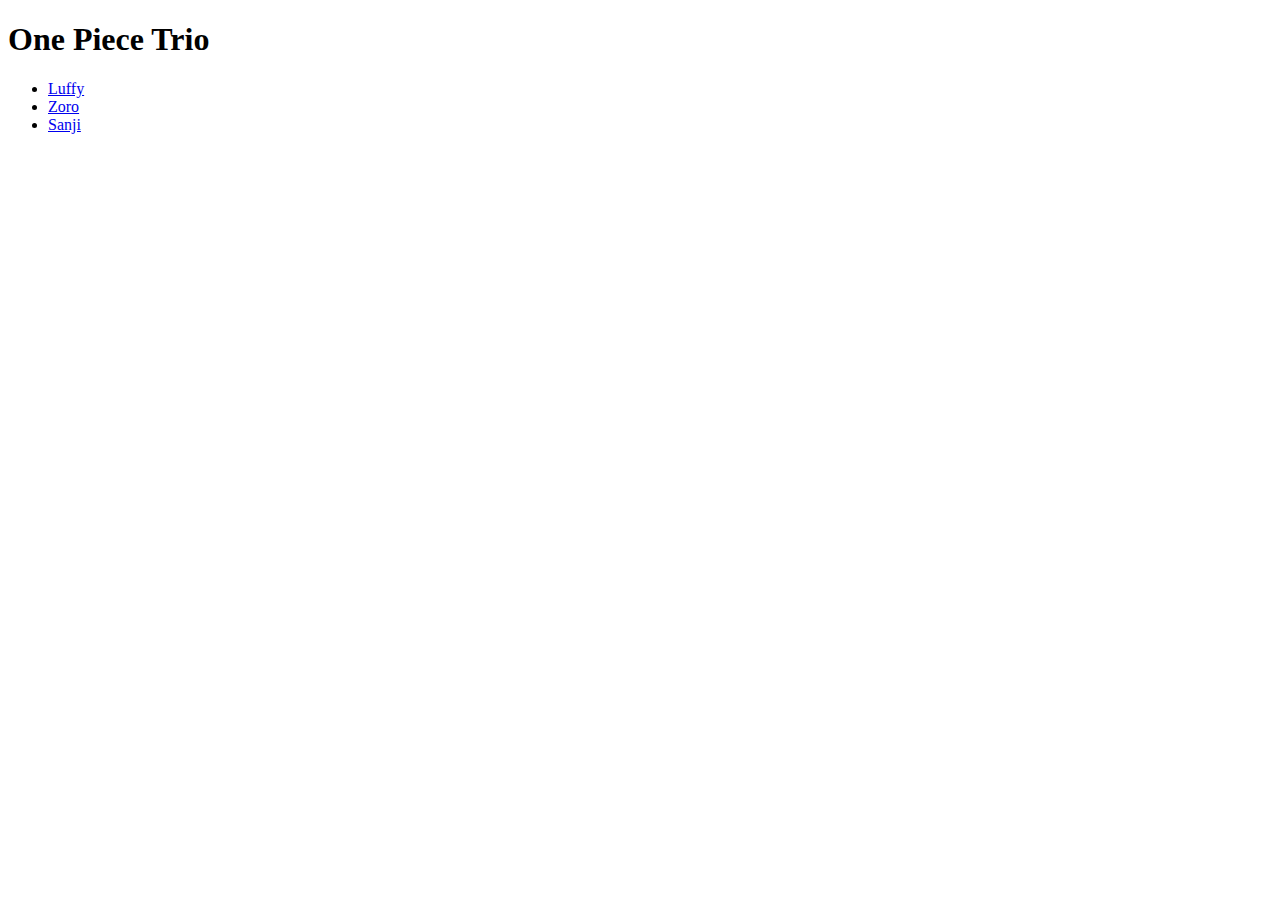
==== index.html @ cd6e3894 "Add files via upload" ====
<!DOCTYPE html>
<html lang="en">

<head>
    <meta charset="UTF-8">
    <meta name="viewport" content="width=device-width, initial-scale=1.0">
    <title>One Piece</title>
</head>

<body>
    <h1>One Piece Trio</h1>
    <ul>
        <li><a href="luffy.html">Luffy</a></li>
        <li><a href="zoro.html">Zoro</a></li>
        <li><a href="sanji.html">Sanji</a></li>
    </ul>
</body>

</html>
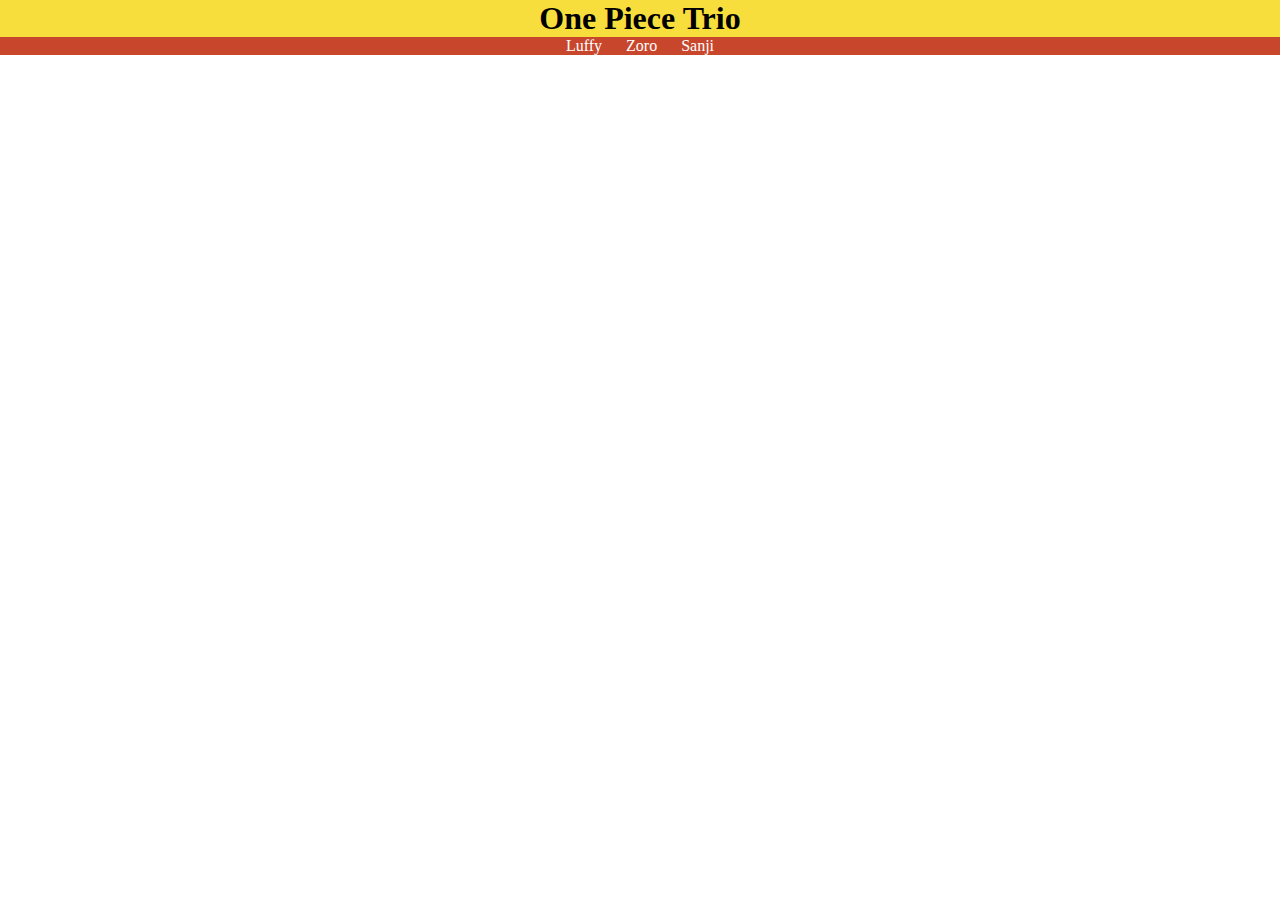
==== commit ea962800: "Added some styling at homepage" ====
--- a/index.html
+++ b/index.html
@@ -5,6 +5,7 @@
     <meta charset="UTF-8">
     <meta name="viewport" content="width=device-width, initial-scale=1.0">
     <title>One Piece</title>
+    <link rel="stylesheet" href="home.css">
 </head>
 
 <body>
--- a/home.css
+++ b/home.css
@@ -0,0 +1,28 @@
+* {
+    margin: 0px;
+    padding: 0px;
+}
+
+h1 {
+    background-color: #f8de3c;
+    display: flex;
+    justify-content: center;
+}
+
+ul {
+    display: flex;
+    flex-direction: row;
+    gap: 1.5em;
+    background-color: #c8472c;
+    list-style-type: none;
+    justify-content: center;
+}
+
+li:hover {
+    background-color: #777;
+}
+
+a {
+    text-decoration: none;
+    color: white;
+}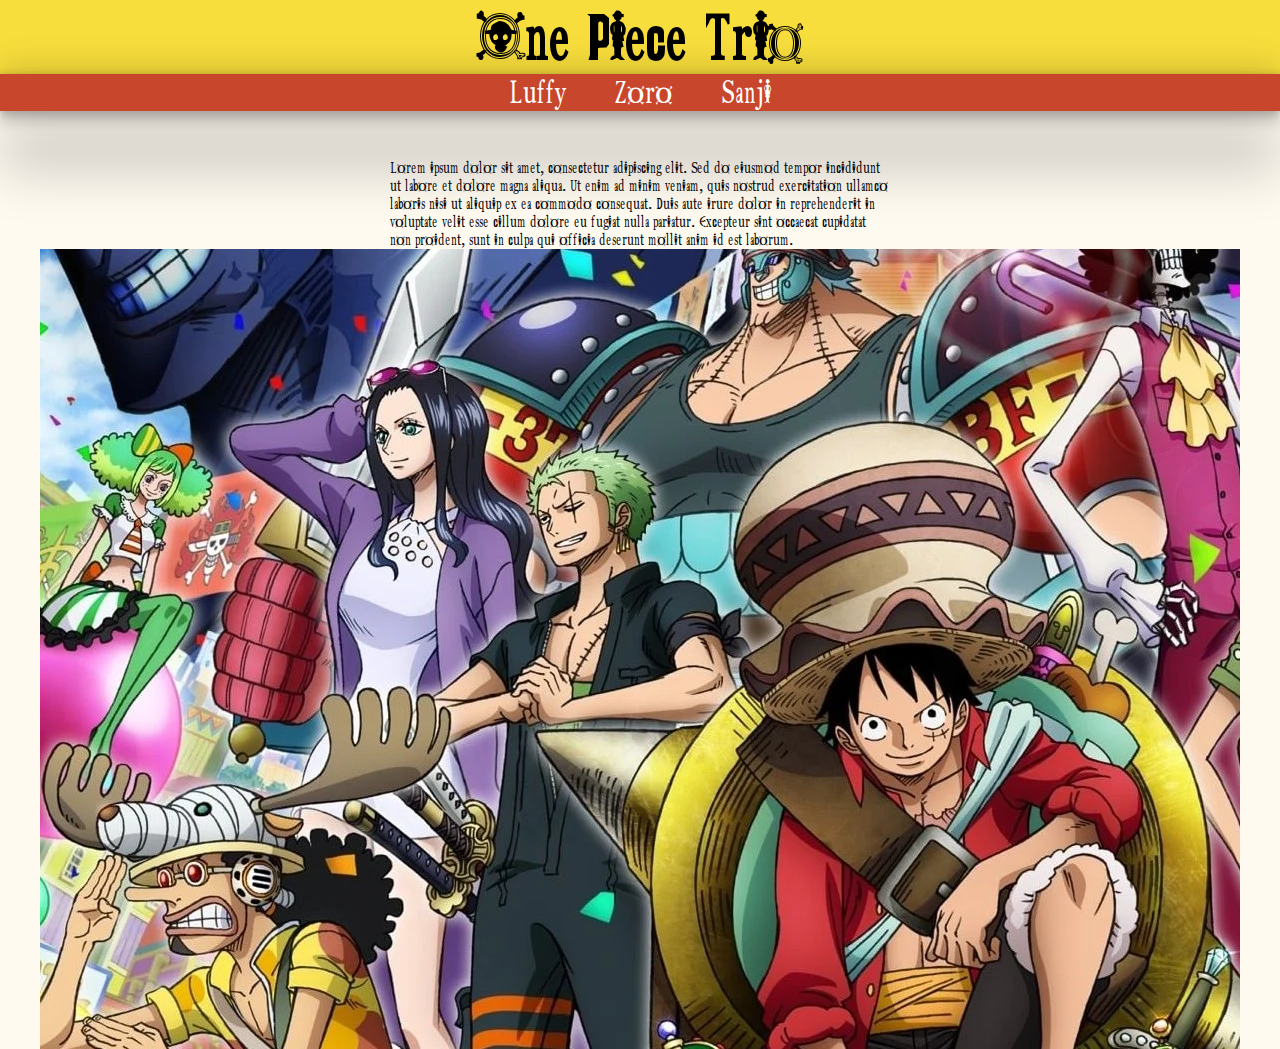
==== commit 533e16d6: "Added slider" ====
--- a/index.html
+++ b/index.html
@@ -15,6 +15,32 @@
         <li><a href="zoro.html">Zoro</a></li>
         <li><a href="sanji.html">Sanji</a></li>
     </ul>
+    <div class="card">
+        <p>Lorem ipsum dolor sit amet, consectetur adipiscing elit. Sed do eiusmod tempor incididunt ut labore et dolore
+            magna aliqua. Ut enim ad minim veniam, quis nostrud exercitation ullamco laboris nisi ut aliquip ex ea
+            commodo
+            consequat. Duis aute irure dolor in reprehenderit in voluptate velit esse cillum dolore eu fugiat nulla
+            pariatur. Excepteur sint occaecat cupidatat non proident, sunt in culpa qui officia deserunt mollit anim id
+            est
+            laborum.</p>
+    </div>
+    <div class="slider-frame">
+        <div class="slide-images">
+            <div class="img-container">
+                <img src="images/1.webp">
+            </div>
+            <div class="img-container">
+                <img src="images/2.jpg">
+            </div>
+            <div class="img-container">
+                <img src="images/3.webp">
+            </div>
+            <div class="img-container">
+                <img src="images/4.webp">
+            </div>
+        </div>
+    </div>
+
 </body>
 
 </html>--- a/home.css
+++ b/home.css
@@ -1,21 +1,39 @@
+@font-face {
+    font-family: 'One Piece';
+    src: url('onepiece.ttf') format('truetype');
+    font-weight: normal;
+    font-style: normal;
+}
+
 * {
-    margin: 0px;
-    padding: 0px;
+    margin: 0;
+    padding: 0;
+}
+
+body {
+    font-family: 'One Piece', Arial, sans-serif;
+    display: flex;
+    flex-direction: column;
+    align-items: center;
 }
 
 h1 {
-    background-color: #f8de3c;
     display: flex;
     justify-content: center;
+    width: 100%;
+    background-color: #f8de3c;
+    font-size: 4em;
 }
 
 ul {
     display: flex;
-    flex-direction: row;
     gap: 1.5em;
     background-color: #c8472c;
+    width: 100%;
+    justify-content: center;
     list-style-type: none;
-    justify-content: center;
+    font-size: 2em;
+    box-shadow: rgba(0, 0, 0, 0.25) 0px 54px 55px, rgba(0, 0, 0, 0.12) 0px -12px 30px, rgba(0, 0, 0, 0.12) 0px 4px 6px, rgba(0, 0, 0, 0.17) 0px 12px 13px, rgba(0, 0, 0, 0.09) 0px -3px 5px;
 }
 
 li:hover {
@@ -25,4 +43,56 @@
 a {
     text-decoration: none;
     color: white;
+}
+
+.card {
+    padding-top: 3em;
+    width: 500px;
+}
+
+/*slider style*/
+body{
+    padding: 0;
+    margin: 0;
+    background-color: floralwhite;
+}
+
+.slider-frame{
+    overflow: hidden;
+    height: 800px;
+    width: 1200px;
+}
+
+/*slide animation*/
+@-webkit-keyframes slide_animation{
+    0% {left:0px;}
+    10% {left:0px;}
+    20% {left:1200px;}
+    30% {left:1200px;}
+    40% {left:2400px;}
+    50% {left:2400px;}
+    60% {left:1200px;}
+    70% {left:1200px;}
+    80% {left:0px;}
+    90% {left:0px;}
+    100% {left:0px;}
+}
+
+.slide-images{
+    width: 3600px;
+    height: 800px;
+    margin: 0 0 0 -2400px;
+    position: relative;
+    -webkit-animation-name: slide_animation;
+    -webkit-animation-duration: 33s;
+    -webkit-animation-iteration-count: infinite;
+    -webkit-animation-direction: alternate;
+    -webkit-animation-play-state: running;
+}
+
+.img-container{
+    height: 800px;
+    width: 1200px;
+    position: relative;
+    float: left;
 }